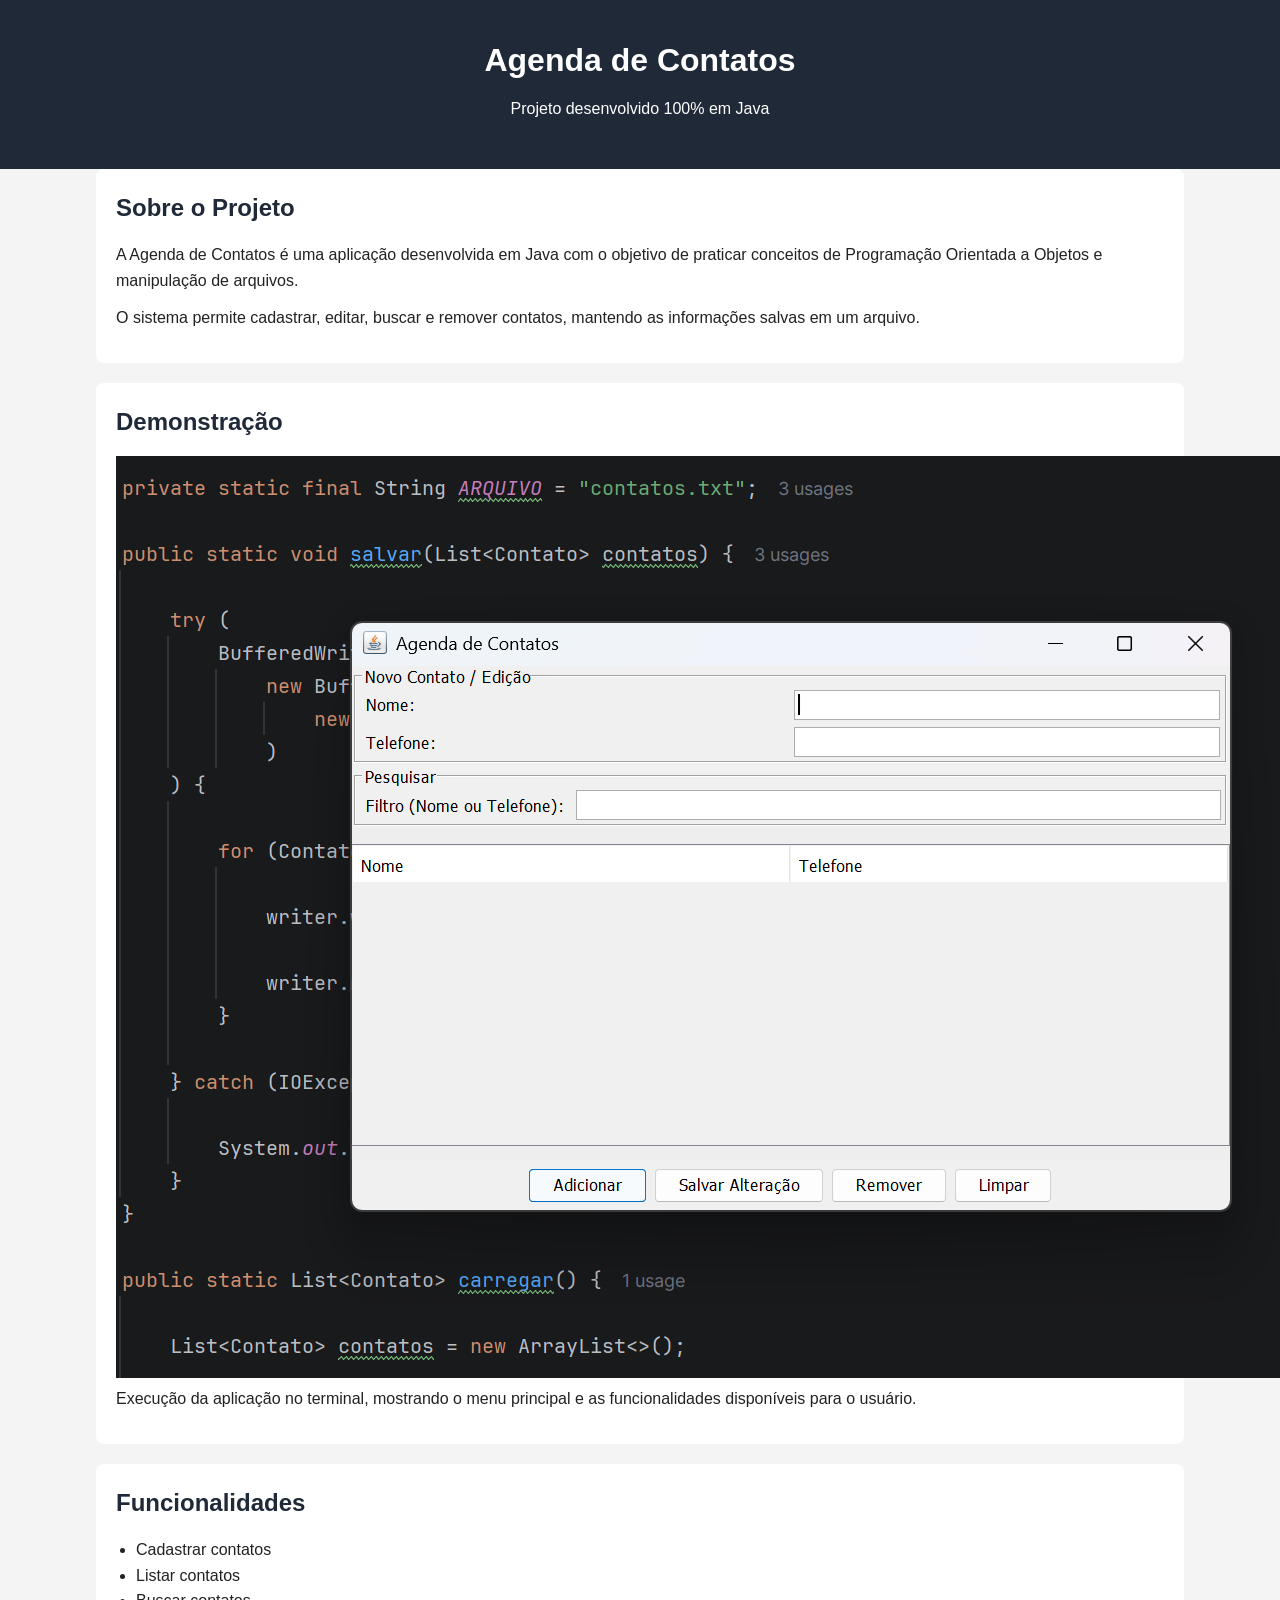
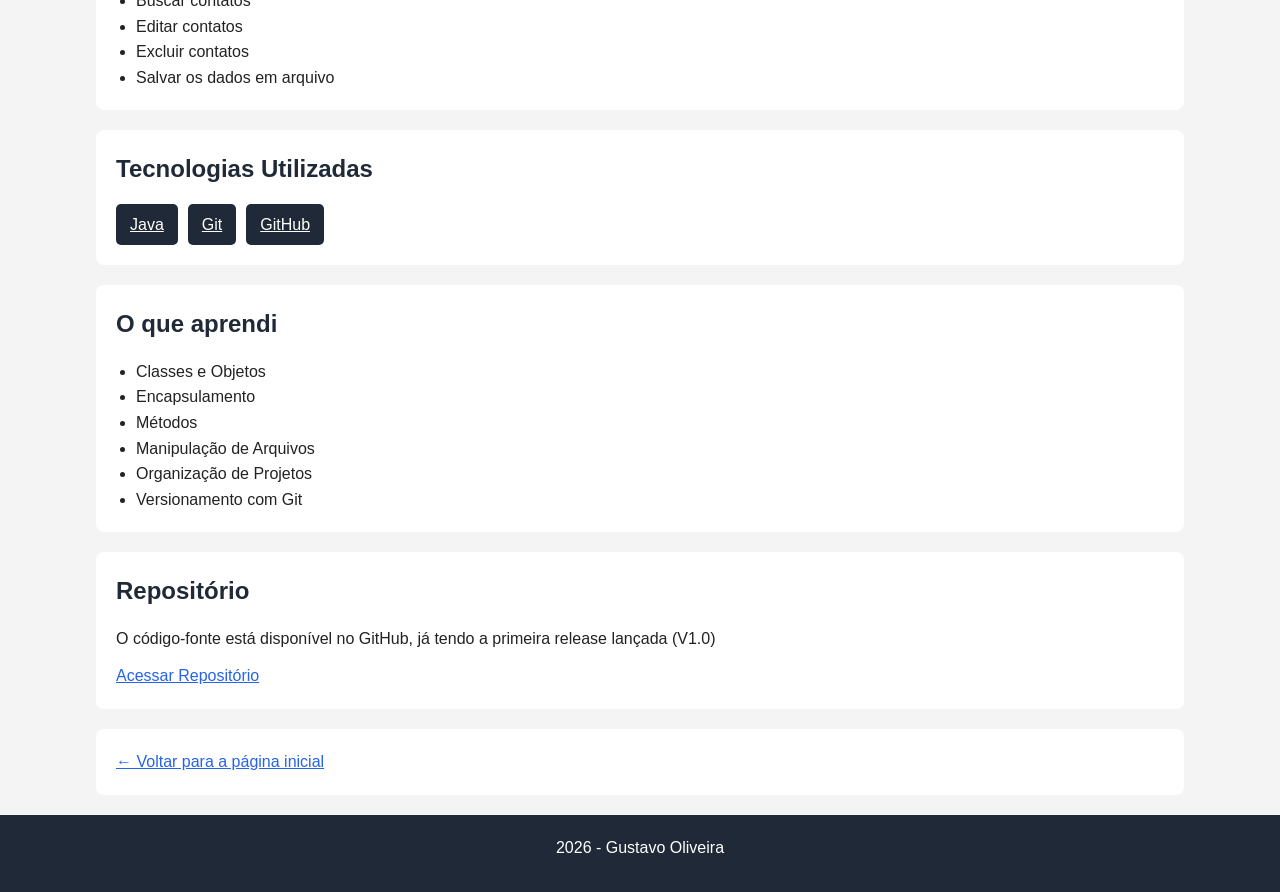
==== agenda.html @ f4a3a789 "Adiciona página para projeto" ====
<!DOCTYPE html>
<html lang="pt-BR">

<head>
    <meta charset="UTF-8">
    <meta name="viewport" content="width=device-width, initial-scale=1.0">
    <title>Agenda de Contatos</title>

    <link rel="stylesheet" href="style.css">
</head>

<body>

    <header>

        <div class="container">

            <h1>Agenda de Contatos</h1>

            <p>Projeto desenvolvido 100% em Java</p>

        </div>

    </header>

    <main class="container">

        <section>

            <h2>Sobre o Projeto</h2>

            <p>
                A Agenda de Contatos é uma aplicação desenvolvida em Java com o
                objetivo de praticar conceitos de Programação Orientada a Objetos
                e manipulação de arquivos.
            </p>

            <p>
                O sistema permite cadastrar, editar, buscar e remover contatos,
                mantendo as informações salvas em um arquivo.
            </p>

        </section>

        <section>

    <h2>Demonstração</h2>

    <img
        src="img/agenda-java.bmp"
        alt="Demonstração da Agenda de Contatos"
        class="imagem-projeto">

    <p>
        Execução da aplicação no terminal, mostrando o menu principal e as
        funcionalidades disponíveis para o usuário.
    </p>

</section>

        <section>

            <h2>Funcionalidades</h2>

            <ul>

                <li>Cadastrar contatos</li>

                <li>Listar contatos</li>

                <li>Buscar contatos</li>

                <li>Editar contatos</li>

                <li>Excluir contatos</li>

                <li>Salvar os dados em arquivo</li>

            </ul>

        </section>

       <section>

    <h2>Tecnologias Utilizadas</h2>

    <div class="tecnologias">

        <a href="https://pt.wikipedia.org/wiki/Java_(linguagem_de_programa%C3%A7%C3%A3o)"
           target="_blank"
           title="Abrir artigo sobre Java na Wikipédia"
           class="tecnologia">

            Java

        </a>

        <a href="https://pt.wikipedia.org/wiki/Git"
           target="_blank"
           title="Abrir artigo sobre Git na Wikipédia"
           class="tecnologia">

            Git

        </a>

        <a href="https://pt.wikipedia.org/wiki/GitHub"
           target="_blank"
           title="Abrir artigo sobre GitHub na Wikipédia"
           class="tecnologia">

            GitHub

        </a>

    </div>

</section>
        <section>

            <h2>O que aprendi</h2>

            <ul>

                <li>Classes e Objetos</li>

                <li>Encapsulamento</li>

                <li>Métodos</li>

                <li>Manipulação de Arquivos</li>

                <li>Organização de Projetos</li>

                <li>Versionamento com Git</li>

            </ul>

        </section>

        <section>

            <h2>Repositório</h2>

            <p>

                O código-fonte está disponível no GitHub, já tendo a primeira release lançada (V1.0)

            </p>

            <a
                href="https://github.com/GustavoOMendonca/Agenda-de-Contatos"
                target="_blank">

                Acessar Repositório

            </a>

        </section>

        <section>

            <a href="index.html">

                ← Voltar para a página inicial

            </a>

        </section>

    </main>

    <footer>

        <p>2026 - Gustavo Oliveira</p>

    </footer>

</body>

</html>
---- style.css ----
* {
    margin: 0;
    padding: 0;
    box-sizing: border-box;
}

body {
    background-color: #f4f4f4;
    font-family: Arial, Helvetica, sans-serif;
    color: #222;
    line-height: 1.6;
}

.container {
    width: 85%;
    margin: auto;
}


header {
    background-color: #1f2937;
    color: white;
    text-align: center;
    padding: 35px;
}

header h1 {
    margin-bottom: 10px;
}


main {
    margin-top: 25px;
    margin-bottom: 25px;
}

section {
    background-color: white;
    padding: 20px;
    margin-bottom: 20px;
    border-radius: 8px;
}

h2 {
    margin-bottom: 15px;
    color: #1f2937;
}

p {
    margin-bottom: 12px;
}

ul {
    margin-left: 20px;
}


.apresentacao {
    display: flex;
    align-items: center;
    gap: 25px;
}

.apresentacao img {
    width: 180px;
    border-radius: 10px;
}

.texto-apresentacao {
    flex: 1;
}


.tecnologias {
    display: flex;
    gap: 10px;
    flex-wrap: wrap;
    margin-top: 15px;
}

.tecnologia {
    background-color: #1f2937;
    color: white;
    padding: 8px 14px;
    border-radius: 5px;
}


.projeto {
    display: flex;
    gap: 25px;
    margin-top: 20px;
}

.projeto img {
    width: 300px;
    border-radius: 8px;
}

.projeto-info {
    flex: 1;
}

.projeto-info h3 {
    margin-bottom: 10px;
}

.projeto-info ul {
    margin-top: 10px;
    margin-bottom: 20px;
}

.projeto-info a {
    background-color: #2563eb;
    color: white;
    text-decoration: none;
    padding: 10px 18px;
    border-radius: 5px;
    display: inline-block;
}

.projeto-info a:hover {
    background-color: #1d4ed8;
}

a {
    color: #2563eb;
}

a:hover {
    text-decoration: underline;
}


footer {
    background-color: #1f2937;
    color: white;
    text-align: center;
    padding: 20px;
}


@media (max-width: 700px) {

    .apresentacao {
        flex-direction: column;
        text-align: center;
    }

    .projeto {
        flex-direction: column;
    }

    .projeto img {
        width: 100%;
    }

    .tecnologias {
        justify-content: center;
    }
}
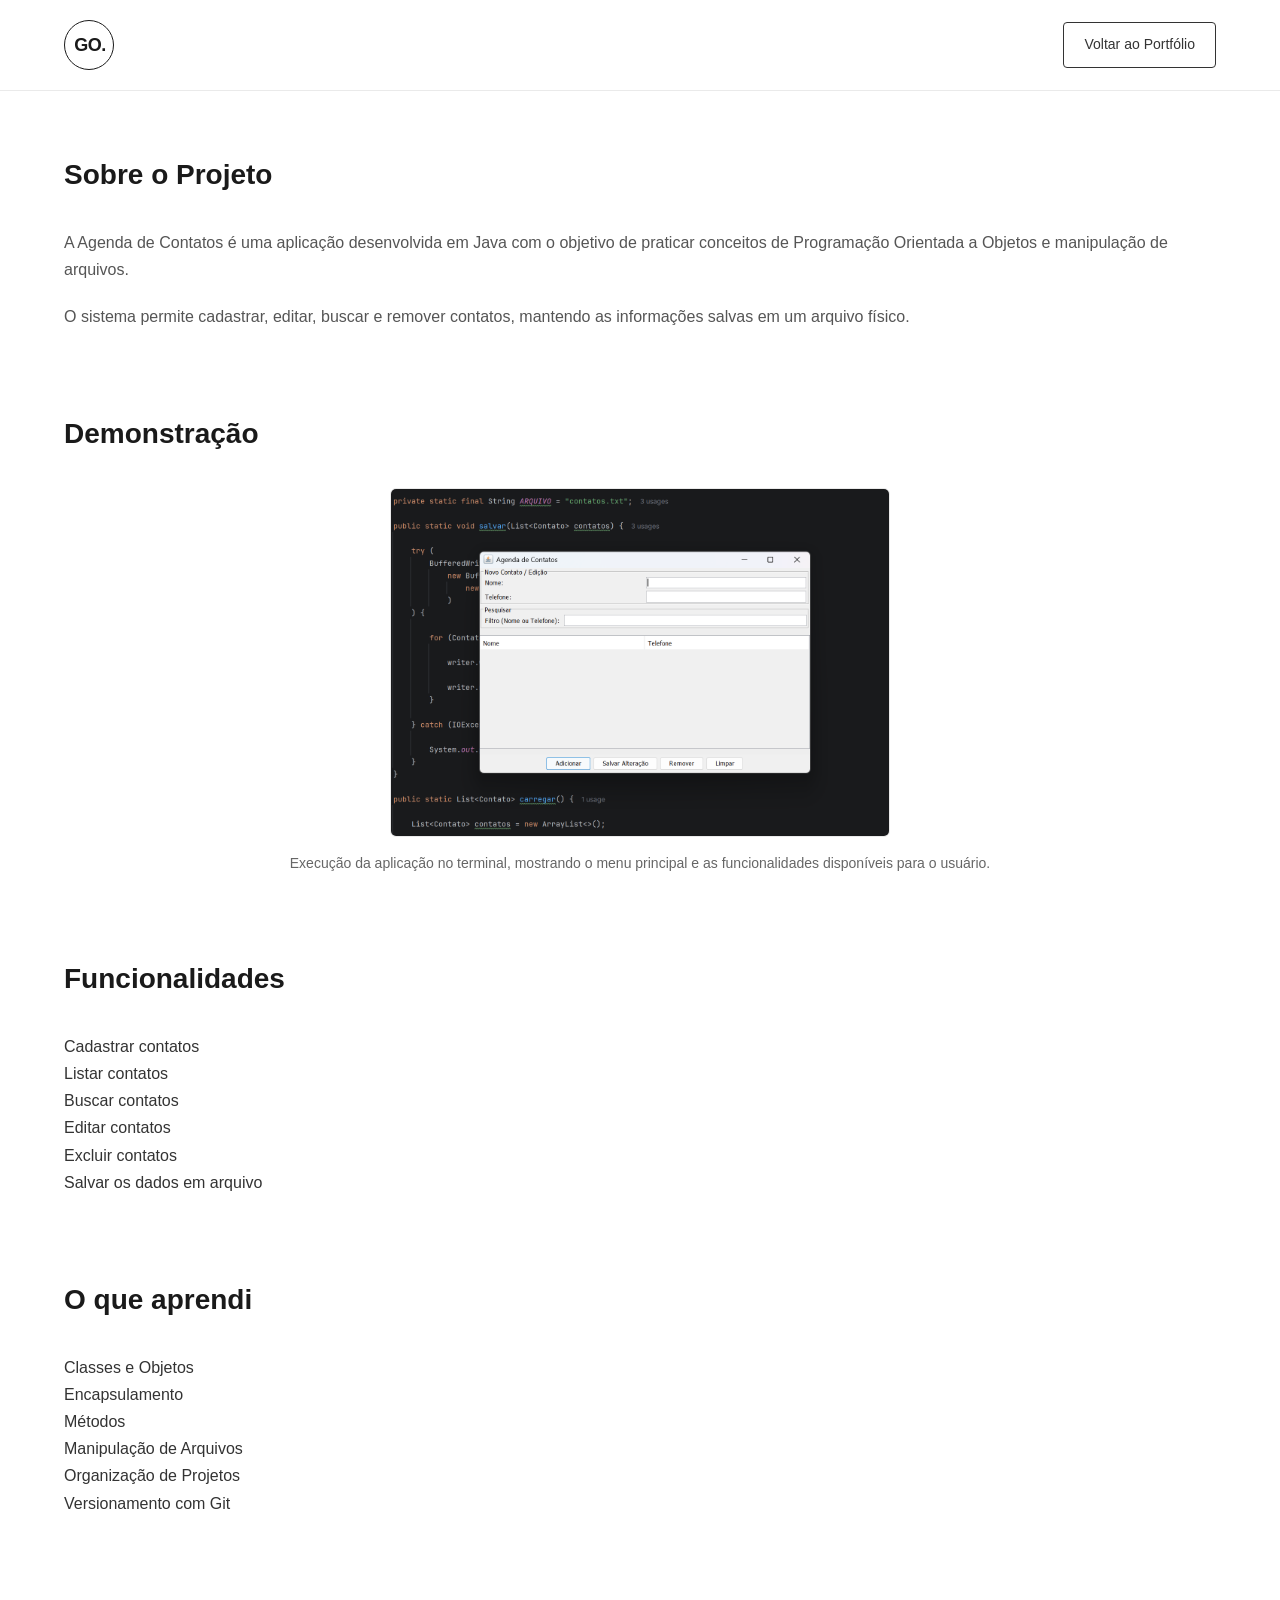
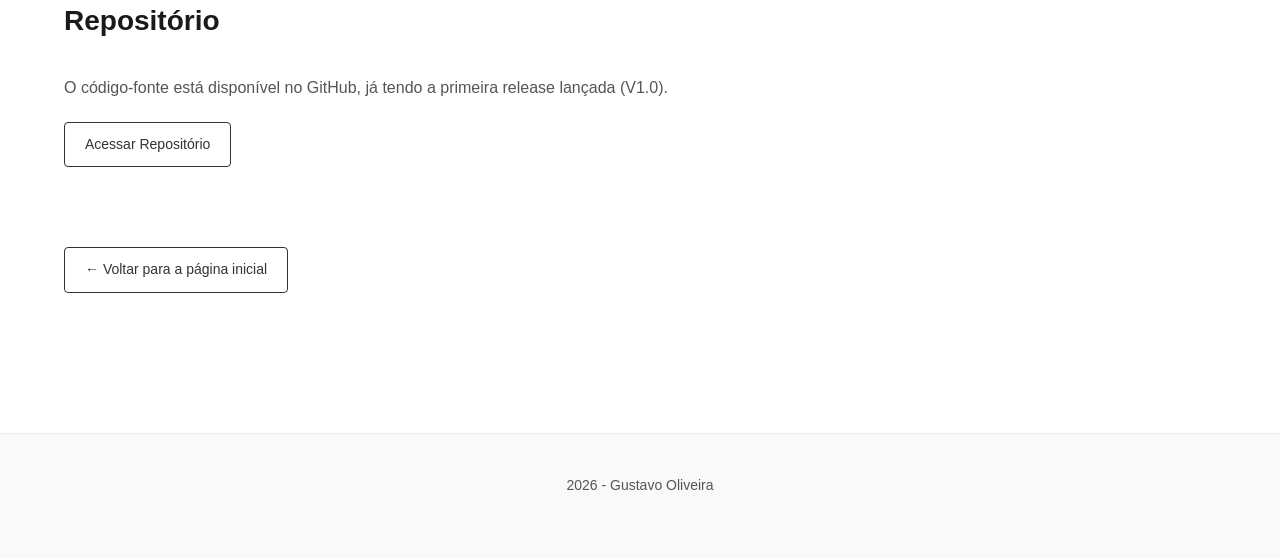
==== commit b9aee250: "refatora todo o código e organiza" ====
--- a/agenda.html
+++ b/agenda.html
@@ -6,176 +6,84 @@
     <meta name="viewport" content="width=device-width, initial-scale=1.0">
     <title>Agenda de Contatos</title>
 
+    <!-- Reutiliza a mesma folha de estilos para manter a identidade visual -->
     <link rel="stylesheet" href="style.css">
 </head>
 
 <body>
 
+    <!-- CABEÇALHO SIMPLIFICADO DA PÁGINA INTERNA -->
     <header>
-
         <div class="container">
-
-            <h1>Agenda de Contatos</h1>
-
-            <p>Projeto desenvolvido 100% em Java</p>
-
+            <nav>
+                <h2>GO.</h2>
+                <a href="index.html" class="github-btn">Voltar ao Portfólio</a>
+            </nav>
         </div>
-
     </header>
 
+    <!-- CONTEÚDO CENTRALIZADO -->
     <main class="container">
 
+        <!-- SEÇÃO 1: CONTEXTO DO PROJETO -->
         <section>
-
             <h2>Sobre o Projeto</h2>
-
-            <p>
-                A Agenda de Contatos é uma aplicação desenvolvida em Java com o
-                objetivo de praticar conceitos de Programação Orientada a Objetos
-                e manipulação de arquivos.
-            </p>
-
-            <p>
-                O sistema permite cadastrar, editar, buscar e remover contatos,
-                mantendo as informações salvas em um arquivo.
-            </p>
-
+            <p>A Agenda de Contatos é uma aplicação desenvolvida em Java com o objetivo de praticar conceitos de Programação Orientada a Objetos e manipulação de arquivos.</p>
+            <p>O sistema permite cadastrar, editar, buscar e remover contatos, mantendo as informações salvas em um arquivo físico.</p>
         </section>
 
+        <!-- SEÇÃO 2: MÍDIA E DEMONSTRAÇÃO VISUAL -->
         <section>
-
-    <h2>Demonstração</h2>
-
-    <img
-        src="img/agenda-java.bmp"
-        alt="Demonstração da Agenda de Contatos"
-        class="imagem-projeto">
-
-    <p>
-        Execução da aplicação no terminal, mostrando o menu principal e as
-        funcionalidades disponíveis para o usuário.
-    </p>
-
-</section>
-
-        <section>
-
-            <h2>Funcionalidades</h2>
-
-            <ul>
-
-                <li>Cadastrar contatos</li>
-
-                <li>Listar contatos</li>
-
-                <li>Buscar contatos</li>
-
-                <li>Editar contatos</li>
-
-                <li>Excluir contatos</li>
-
-                <li>Salvar os dados em arquivo</li>
-
-            </ul>
-
+            <h2>Demonstração</h2>
+            <!-- Imagem ajustada e limitada no tamanho via classe CSS -->
+            <img src="img/agenda-java.bmp" alt="Demonstração da Agenda de Contatos" class="imagem-projeto">
+            <p>Execução da aplicação no terminal, mostrando o menu principal e as funcionalidades disponíveis para o usuário.</p>
         </section>
 
-       <section>
-
-    <h2>Tecnologias Utilizadas</h2>
-
-    <div class="tecnologias">
-
-        <a href="https://pt.wikipedia.org/wiki/Java_(linguagem_de_programa%C3%A7%C3%A3o)"
-           target="_blank"
-           title="Abrir artigo sobre Java na Wikipédia"
-           class="tecnologia">
-
-            Java
-
-        </a>
-
-        <a href="https://pt.wikipedia.org/wiki/Git"
-           target="_blank"
-           title="Abrir artigo sobre Git na Wikipédia"
-           class="tecnologia">
-
-            Git
-
-        </a>
-
-        <a href="https://pt.wikipedia.org/wiki/GitHub"
-           target="_blank"
-           title="Abrir artigo sobre GitHub na Wikipédia"
-           class="tecnologia">
-
-            GitHub
-
-        </a>
-
-    </div>
-
-</section>
+        <!-- SEÇÃO 3: REQUISITOS / FUNCIONALIDADES -->
         <section>
-
-            <h2>O que aprendi</h2>
-
+            <h2>Funcionalidades</h2>
             <ul>
-
-                <li>Classes e Objetos</li>
-
-                <li>Encapsulamento</li>
-
-                <li>Métodos</li>
-
-                <li>Manipulação de Arquivos</li>
-
-                <li>Organização de Projetos</li>
-
-                <li>Versionamento com Git</li>
-
+                <li>Cadastrar contatos</li>
+                <li>Listar contatos</li>
+                <li>Buscar contatos</li>
+                <li>Editar contatos</li>
+                <li>Excluir contatos</li>
+                <li>Salvar os dados em arquivo</li>
             </ul>
-
         </section>
 
+        <!-- SEÇÃO 4: CONHECIMENTOS ADQUIRIDOS -->
         <section>
-
-            <h2>Repositório</h2>
-
-            <p>
-
-                O código-fonte está disponível no GitHub, já tendo a primeira release lançada (V1.0)
-
-            </p>
-
-            <a
-                href="https://github.com/GustavoOMendonca/Agenda-de-Contatos"
-                target="_blank">
-
-                Acessar Repositório
-
-            </a>
-
+            <h2>O que aprendi</h2>
+            <ul>
+                <li>Classes e Objetos</li>
+                <li>Encapsulamento</li>
+                <li>Métodos</li>
+                <li>Manipulação de Arquivos</li>
+                <li>Organização de Projetos</li>
+                <li>Versionamento com Git</li>
+            </ul>
         </section>
 
+        <!-- SEÇÃO 5: LINK DIRETORIO GITHUB -->
         <section>
+            <h2>Repositório</h2>
+            <p>O código-fonte está disponível no GitHub, já tendo a primeira release lançada (V1.0).</p>
+            <a href="https://github.com/GustavoOMendonca/Agenda-de-Contatos" target="_blank">Acessar Repositório</a>
+        </section>
 
-            <a href="index.html">
-
-                ← Voltar para a página inicial
-
-            </a>
-
+        <!-- SEÇÃO 6: RETORNO RÁPIDO -->
+        <section>
+            <a href="index.html">← Voltar para a página inicial</a>
         </section>
 
     </main>
 
+    <!-- RODAPÉ INTEGRADO -->
     <footer>
-
         <p>2026 - Gustavo Oliveira</p>
-
     </footer>
 
 </body>
-
 </html>
--- a/style.css
+++ b/style.css
@@ -1,3 +1,6 @@
+/* ==========================================================================
+   1. RESET E CONFIGURAÇÕES GLOBAIS
+   ========================================================================== */
 * {
     margin: 0;
     padding: 0;
@@ -5,157 +8,363 @@
 }
 
 body {
-    background-color: #f4f4f4;
-    font-family: Arial, Helvetica, sans-serif;
-    color: #222;
-    line-height: 1.6;
+    background-color: #ffffff;
+    font-family: "Inter", sans-serif;
+    color: #333333;
+    line-height: 1.7; 
+    -webkit-font-smoothing: antialiased; 
 }
 
 .container {
-    width: 85%;
+    width: 90%; 
+    max-width: 1200px; 
     margin: auto;
 }
 
-
+ul {
+    list-style: none;
+}
+
+p {
+    margin-bottom: 20px;
+    color: #555;
+}
+
+h2 {
+    color: #1a1a1a;
+    font-size: 28px;
+    font-weight: 600;
+    margin-bottom: 30px;
+}
+
+/* ==========================================================================
+   2. PADRONIZAÇÃO DE LINKS E BOTÕES
+   ========================================================================== */
+a {
+    display: inline-block;
+    padding: 10px 20px;
+    background-color: transparent;
+    color: #333333;
+    border: 1px solid #333333;
+    border-radius: 4px;
+    font-size: 14px;
+    font-weight: 500;
+    text-decoration: none;
+    transition: all 0.3s ease;
+    cursor: pointer;
+}
+
+a:hover {
+    background-color: #323232;
+    color: #ffffff;
+    text-decoration: none;
+}
+
+/* ==========================================================================
+   3. CABEÇALHO E NAVEGAÇÃO (HEADER & NAV)
+   ========================================================================== */
 header {
-    background-color: #1f2937;
-    color: white;
-    text-align: center;
-    padding: 35px;
-}
-
-header h1 {
-    margin-bottom: 10px;
-}
-
-
+    background-color: #ffffff; 
+    border-bottom: 1px solid #eaeaea;
+    color: #333; 
+    padding: 0; 
+    text-align: left;
+}
+
+nav {
+    display: flex;
+    justify-content: space-between;
+    align-items: center;
+    padding: 20px 0;
+}
+
+/* Logo Circular GO. */
+nav h2 {
+    display: flex;
+    align-items: center;
+    justify-content: center;
+    width: 50px;
+    height: 50px;
+    border-radius: 50%;
+    border: 1px solid #1a1a1a; 
+    background-color: transparent;
+    color: #1a1a1a;
+    font-size: 18px;
+    font-weight: 700;
+    letter-spacing: -0.5px; 
+    margin: 0;
+    padding: 0;
+    padding-left: 2px; 
+}
+
+nav ul {
+    display: flex;
+    gap: 25px;
+}
+
+/* Limpa o estilo de caixa padrão para os links textuais do menu */
+nav ul li a {
+    border: none;
+    padding: 0;
+    background-color: transparent;
+    color: #555;
+    border-radius: 0;
+}
+
+nav ul li a:hover {
+    background-color: transparent;
+    color: #1a1a1a;
+}
+
+/* Botão do GitHub específico no Header */
+.github-btn {
+    display: inline-block;
+    padding: 10px 20px;
+    background-color: transparent;
+    color: #333;
+    border: 1px solid #333;
+    border-radius: 4px; 
+    font-size: 14px;
+    font-weight: 500;
+    cursor: pointer;
+    transition: all 0.3s ease;
+}
+
+.github-btn:hover {
+    background-color: #333;
+    color: #ffffff;
+}
+
+/* ==========================================================================
+   4. ESTRUTURA E CONTEÚDO PRINCIPAL (MAIN & SECTIONS)
+   ========================================================================== */
 main {
-    margin-top: 25px;
-    margin-bottom: 25px;
+    padding: 60px 0; 
 }
 
 section {
-    background-color: white;
-    padding: 20px;
-    margin-bottom: 20px;
-    border-radius: 8px;
-}
-
-h2 {
-    margin-bottom: 15px;
-    color: #1f2937;
-}
-
-p {
-    margin-bottom: 12px;
-}
-
-ul {
-    margin-left: 20px;
-}
-
-
+    background: transparent;
+    border-radius: 0;
+    padding: 0;
+    box-shadow: none; 
+    margin-bottom: 80px; 
+}
+
+/* Seção de Apresentação (Hero) */
 .apresentacao {
     display: flex;
-    align-items: center;
-    gap: 25px;
-}
-
-.apresentacao img {
-    width: 180px;
-    border-radius: 10px;
+    justify-content: space-between;
+    align-items: center;
+    gap: 50px;
+    margin-bottom: 100px;
 }
 
 .texto-apresentacao {
     flex: 1;
 }
 
-
+.texto-apresentacao p:first-child {
+    font-size: 48px; 
+    font-weight: 700;
+    line-height: 1.2;
+    color: #1a1a1a;
+    margin-bottom: 15px;
+}
+
+.texto-apresentacao p:nth-child(2) {
+    font-size: 18px;
+    color: #666;
+    margin-bottom: 30px;
+}
+
+.texto-apresentacao a {
+    display: inline-block;
+    background-color: #1a1a1a;
+    color: #ffffff;
+    padding: 12px 24px;
+    border-radius: 4px;
+    font-weight: 500;
+    font-size: 15px;
+}
+
+.texto-apresentacao a:hover {
+    background-color: #333333;
+    color: #ffffff;
+}
+
+.foto img {
+    width: 250px;
+    height: 250px;
+    object-fit: cover;
+    border-radius: 50%;
+    border: 5px solid #eaeaea; 
+}
+
+/* ==========================================================================
+   5. SEÇÃO DE PROJETOS E DETALHES (AGENDA)
+   ========================================================================== */
+.projeto {
+    border: 1px solid #eaeaea;
+    padding: 30px;
+    border-radius: 8px;
+    display: flex;
+    flex-direction: column;
+    gap: 15px;
+}
+
+.projeto h3 {
+    font-size: 20px;
+    color: #1a1a1a;
+}
+
+.projeto a {
+    color: #1a1a1a;
+    font-weight: 500;
+    font-size: 15px;
+    display: inline-flex;
+    align-items: center;
+}
+
+/* Estilo da Imagem Interna do Projeto (agenda.html) */
+.imagem-projeto {
+    width: 100%;
+    max-width: 500px; 
+    display: block;
+    margin: 30px auto 15px auto; 
+    border-radius: 6px;
+    border: 1px solid #eaeaea; 
+}
+
+.imagem-projeto + p {
+    text-align: center;
+    font-size: 14px;
+    color: #666;
+    margin-bottom: 40px;
+}
+
+/* ==========================================================================
+   6. SEÇÃO DE TECNOLOGIAS (MINHA STACK)
+   ========================================================================== */
+.stack-secao {
+    margin-bottom: 80px;
+}
+
+.stack-secao > p {
+    color: #666;
+    margin-bottom: 35px;
+}
+
+.grid-stack {
+    display: grid;
+    grid-template-columns: repeat(auto-fit, minmax(280px, 1fr));
+    gap: 30px;
+}
+
+.card-tecnologia {
+    border: 1px solid #eaeaea;
+    padding: 25px;
+    border-radius: 6px;
+    background-color: #ffffff;
+    transition: transform 0.2s ease, border-color 0.2s ease;
+}
+
+.card-tecnologia:hover {
+    border-color: #1a1a1a;
+    transform: translateY(-2px);
+}
+
+.header-card {
+    display: flex;
+    align-items: center;
+    gap: 15px;
+    margin-bottom: 15px;
+}
+
+.icone-tech {
+    width: 35px;
+    height: 35px;
+    object-fit: contain;
+}
+
+.card-tecnologia h3 {
+    font-size: 18px;
+    color: #1a1a1a;
+    font-weight: 600;
+}
+
+.card-tecnologia p {
+    font-size: 14px;
+    color: #555;
+    line-height: 1.6;
+    margin-bottom: 0; 
+}
+
+/* Elementos legados (opcionais, caso ainda use a lista de tecnologias simples) */
 .tecnologias {
     display: flex;
-    gap: 10px;
+    gap: 12px;
     flex-wrap: wrap;
-    margin-top: 15px;
+    margin-top: 10px;
 }
 
 .tecnologia {
-    background-color: #1f2937;
-    color: white;
-    padding: 8px 14px;
-    border-radius: 5px;
-}
-
-
-.projeto {
-    display: flex;
-    gap: 25px;
-    margin-top: 20px;
-}
-
-.projeto img {
-    width: 300px;
-    border-radius: 8px;
-}
-
-.projeto-info {
-    flex: 1;
-}
-
-.projeto-info h3 {
-    margin-bottom: 10px;
-}
-
-.projeto-info ul {
-    margin-top: 10px;
-    margin-bottom: 20px;
-}
-
-.projeto-info a {
-    background-color: #2563eb;
-    color: white;
-    text-decoration: none;
-    padding: 10px 18px;
-    border-radius: 5px;
-    display: inline-block;
-}
-
-.projeto-info a:hover {
-    background-color: #1d4ed8;
-}
-
-a {
-    color: #2563eb;
-}
-
-a:hover {
-    text-decoration: underline;
-}
-
-
+    background-color: #f4f4f4;
+    color: #333; 
+    padding: 8px 16px;
+    border-radius: 20px; 
+    font-size: 14px;
+    border: 1px solid #eaeaea;
+}
+
+.tecnologia:hover {
+    background-color: #eaeaea;
+}
+
+/* ==========================================================================
+   7. RODAPÉ (FOOTER)
+   ========================================================================== */
 footer {
-    background-color: #1f2937;
-    color: white;
+    background-color: #f9f9f9;
+    color: #555;
     text-align: center;
-    padding: 20px;
-}
-
-
-@media (max-width: 700px) {
+    padding: 40px 0;
+    font-size: 14px;
+    border-top: 1px solid #eaeaea;
+}
+
+/* ==========================================================================
+   8. MEDIA QUERIES (RESPONSIVIDADE)
+   ========================================================================== */
+@media (max-width: 768px) {
+    .container {
+        width: 92%;
+    }
+
+    nav ul {
+        display: none;
+    }
 
     .apresentacao {
-        flex-direction: column;
+        flex-direction: column-reverse;
         text-align: center;
-    }
-
-    .projeto {
-        flex-direction: column;
-    }
-
-    .projeto img {
-        width: 100%;
-    }
-
-    .tecnologias {
-        justify-content: center;
+        gap: 30px;
+    }
+
+    .texto-apresentacao p:first-child {
+        font-size: 32px;
+    }
+
+    .foto img {
+        width: 180px;
+        height: 180px;
+    }
+
+    h2 {
+        font-size: 24px;
+    }
+
+    .grid-stack {
+        grid-template-columns: 1fr; 
+        gap: 20px;
     }
 }
